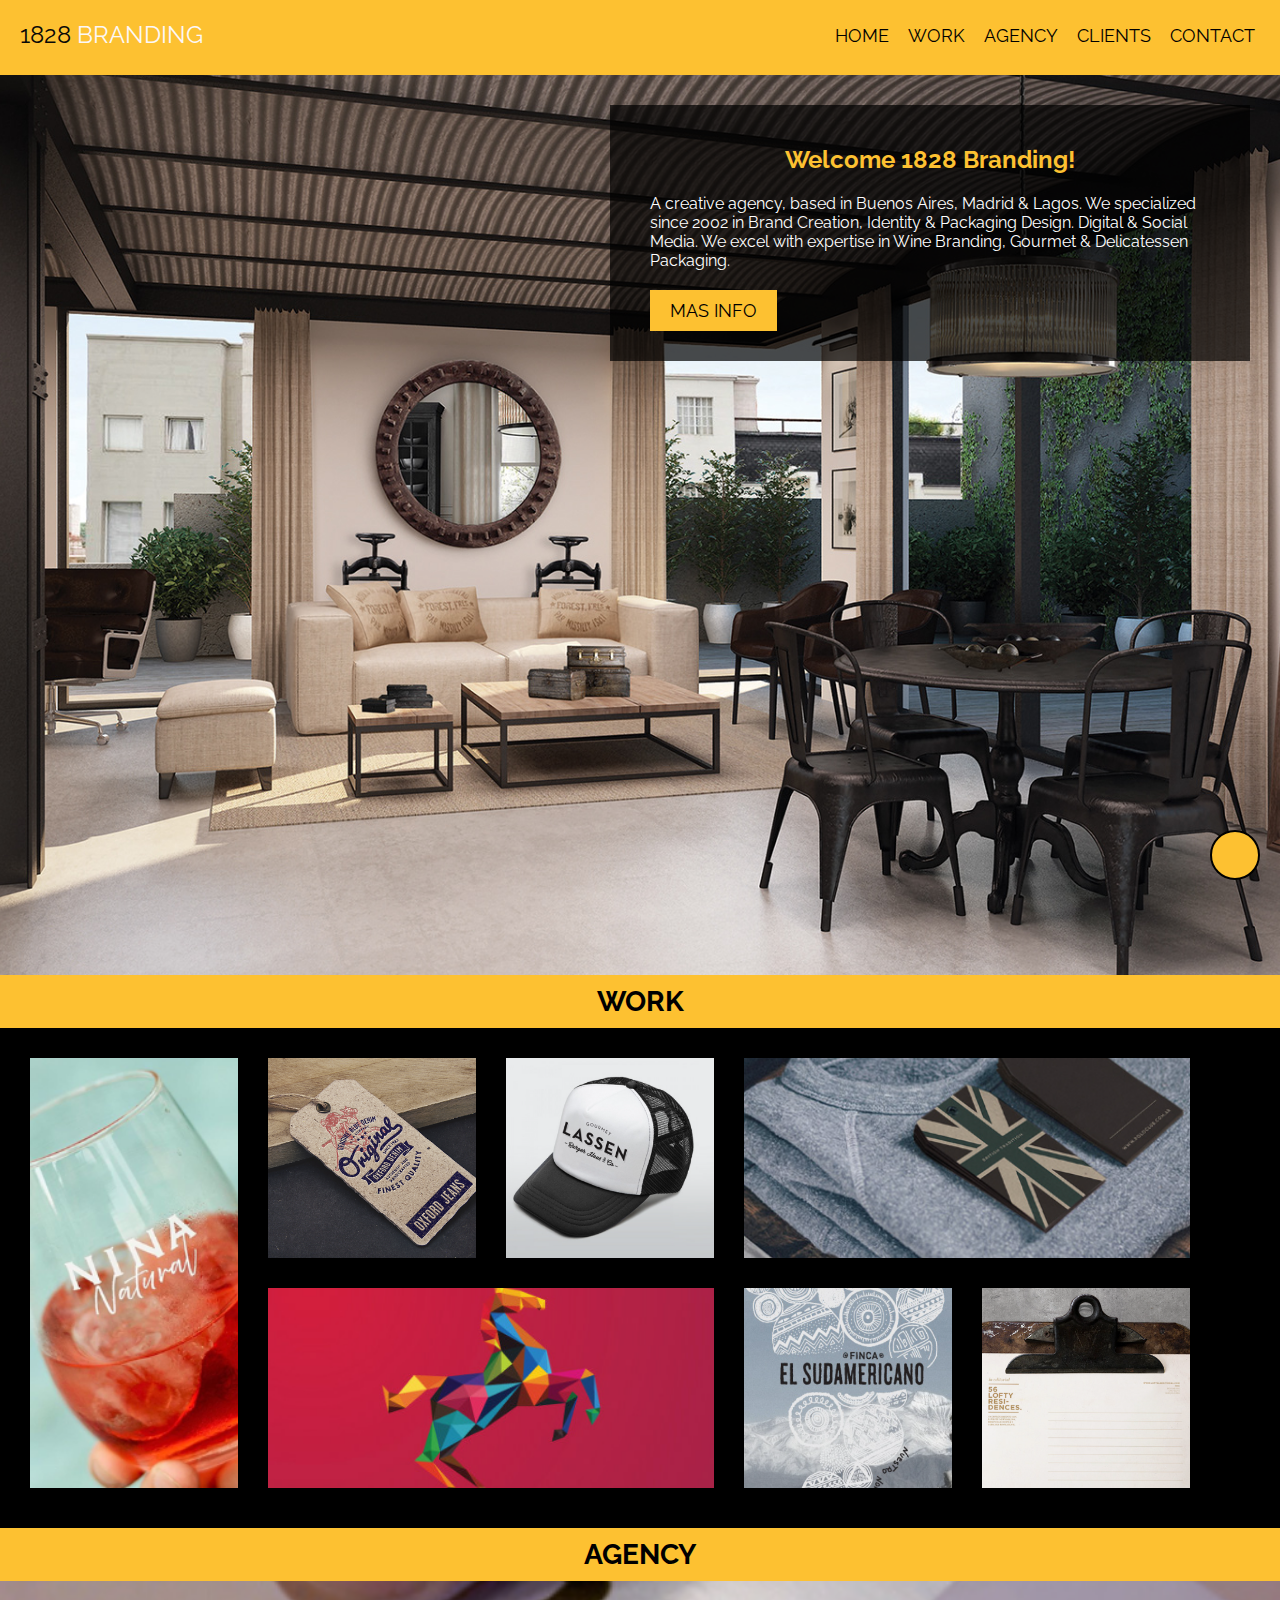
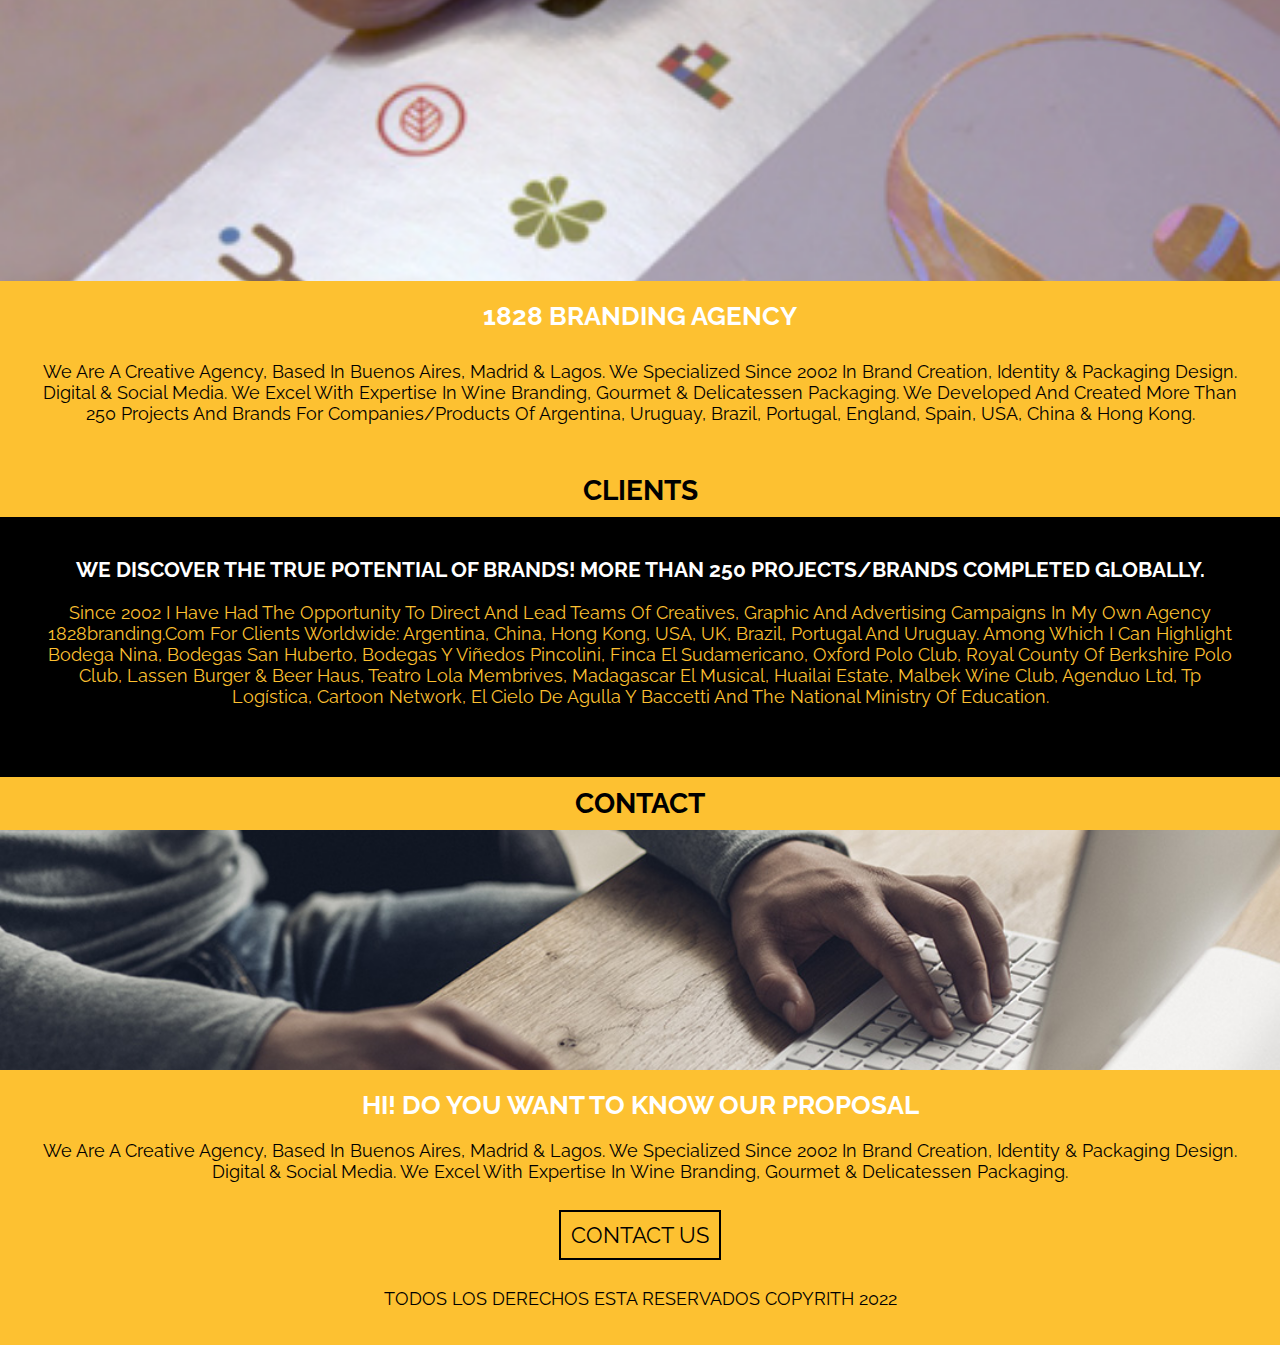
==== index.html @ c8e0cccc "inicio mi repositorio" ====
<!DOCTYPE html>
<html lang="en">
<head>
    <meta charset="UTF-8">
    <meta http-equiv="X-UA-Compatible" content="IE=edge">
    <meta name="viewport" content="width=device-width, initial-scale=1.0">
    <link rel="stylesheet" href="https://cdnjs.cloudflare.com/ajax/libs/font-awesome/6.1.1/css/all.min.css" integrity="sha512-KfkfwYDsLkIlwQp6LFnl8zNdLGxu9YAA1QvwINks4PhcElQSvqcyVLLD9aMhXd13uQjoXtEKNosOWaZqXgel0g==" crossorigin="anonymous" referrerpolicy="no-referrer" />
    <link rel="shortcut icon" href="img/loguito2.png" type="image/x-icon">
    <link rel="stylesheet" href="/css/estilos.css">
    <style>
        @import url('https://fonts.googleapis.com/css2?family=Raleway:ital,wght@0,100;0,200;0,300;0,400;0,500;0,600;0,700;0,800;0,900;1,100;1,200;1,300;1,400;1,500;1,600;1,700;1,800;1,900&display=swap');
        </style>
    <title>1828 - FULL RESPONSIVE</title>
</head>
<body>
    <header>
        <div class="logo">1828 <span>BRANDING</span></div>
        <!-- <div class="menu">
            <i class="fa-solid fa-bars"></i> -->
        <nav class="barra">
            <ul>
                <li> <a href="#">HOME</a> </li>
                <li> <a href="#work">WORK</a> </li>
                <li> <a href="#agency">AGENCY</a> </li>
                <li> <a href="#clients">CLIENTS</a> </li>
                <li> <a href="#contact">CONTACT</a> </li>
            </ul>
        </nav>
        </div>
    </header>

    <main>
        <div  class="call"> 
                <h1>Welcome 1828 Branding!</h1>
                <p>A creative agency, based in Buenos Aires, Madrid & Lagos. We specialized since 2002 in Brand Creation, Identity & Packaging Design. Digital & Social Media. We excel with expertise in Wine Branding, Gourmet & Delicatessen Packaging.</p>
                <a class="botoncall" href="#">MAS INFO</a>
        </div>
    </main>

    <h2 id="work"> WORK</h2>
    <section class="galeria">
        <div class="item item1"></div>
        <div class="item item2"></div>
        <div class="item item3"></div>
        <div class="item item4"></div>
        <div class="item item5"></div>
        <div class="item item6"></div>
        <div class="item item7"></div>
        <div class="item item8"></div>
    </section>

    <h2 id="agency">AGENCY</h2>
    <section class="agencia">
        <div class="agencyimg"></div>
        <div class="agencytext">
            <h3>1828 BRANDING AGENCY</h3>
            <p>We are a creative agency, based in Buenos Aires, Madrid & Lagos. We specialized since 2002 in Brand Creation, Identity & Packaging Design. Digital & Social Media. We excel with expertise in Wine Branding, Gourmet & Delicatessen Packaging. We developed and created more than 250 projects and brands for companies/products of Argentina, Uruguay, Brazil, Portugal, England, Spain, USA, China & Hong Kong.</p>
        </div>
    </section>

    <h2 id="clients">CLIENTS</h2>
    <section class="clientes">
        <div class="clientstext">
        <h3>WE DISCOVER THE TRUE POTENTIAL OF BRANDS! MORE THAN 250 PROJECTS/BRANDS COMPLETED GLOBALLY.</h3>
        <p>Since 2002 I have had the opportunity to direct and lead teams of creatives, graphic and advertising campaigns in my own agency 1828branding.com for clients worldwide: Argentina, China, Hong Kong, USA, UK, Brazil, Portugal and Uruguay. Among which I can highlight Bodega Nina, Bodegas San Huberto, Bodegas y Viñedos Pincolini, Finca El Sudamericano, Oxford Polo Club, Royal County of Berkshire Polo Club, Lassen Burger & Beer Haus, Teatro Lola Membrives, Madagascar El Musical, Huailai Estate, Malbek Wine Club, Agenduo Ltd, Tp Logística, Cartoon Network, El Cielo de Agulla y Baccetti and the National Ministry of Education.</p>
        </div>
    </section>

    <h2 id="contact">CONTACT</h2>
    <section class="contact">
        <div class="contactimg"></div>
        <div class="contacttext">
            <h3>HI! DO YOU WANT TO KNOW OUR PROPOSAL</h3>
            <p>We are a creative agency, based in Buenos Aires, Madrid & Lagos. We specialized since 2002 in Brand Creation, Identity & Packaging Design. Digital & Social Media. We excel with expertise in Wine Branding, Gourmet & Delicatessen Packaging.</p>
            <a href="/pages/contact.html">CONTACT US</a>
        </div>
    </section>

    <footer>
        <!-- Con "cdnj" "CDNJ"Incluimos iconos como si fueran caracteres en el html arriba de todo antes del favicon, asi levanta los links de font-awesome -->
        <p> todos los derechos esta reservados Copyrith 2022</p>
        <div class="redes">
        <a href=""><i class="fa-brands fa-facebook"></i></a>
        <a href=""><i class="fa-brands fa-instagram"></i></a>
        <a href=""><i class="fa-brands fa-behance"></i></a>
        <a href=""><i class="fa-brands fa-linkedin-in"></i></a>
        <a href=""><i class="fa-regular fa-envelope"></i></a>
        </div>
    </footer>  

    <a href="#" class="subir">
        <i class="fa-solid fa-angle-up"></i>
    
</body>
</html>
---- css/estilos.css ----
*{
    margin: 0;
    padding: 0;
    box-sizing: border-box;
    text-decoration: none;
}

html{
    scroll-behavior: smooth;
}

header {
    background-color:#fdc131;
    color: rgb(8, 8, 7);
    width: 100%;
    height: 10%;
    padding: 10px; 
    font-family: 'Raleway', sans-serif;
    display: flex;
    justify-content: space-between;
    padding: 20px;
}

.logo{
    font-size: 24px;
    float: left;
    
}
.logo span{
    color: rgb(252, 248, 248);
}

/* .menu{
    cursor: pointer;
    padding: 5px;
}

.menu:hover{
    color: #fff;

} */

.barra{
    float: right;
    padding: 5px;
}
.barra ul li{
    /* "list style" es para quitar las viñetas a la lista "ul+li" */
    /* aplico display inlineblock para que la lista quede una al lado de la otra  */
    list-style: none;
    margin-left: 15px;
    /* margin left para agregar un poco de espaciado en la lista  */
    display: inline-block;
}
.barra a{
/* es para modificar todas las "a" dentro de la lista llamda "barra" con el valor none*/
text-decoration: none;
color: #000;
float: right;
font-size: 18px;
text-transform: capitalize;
}

.barra a:hover{
    color: #fff;
}

main{
    /* height: calc(100vh - 80px); */
    height: 100vh;
    width: 100%;
    background-color: black;
    background-image: url(/img/imagenFondo.jpg);
    background-size: cover;
    background-position: center;
    font-family: 'Raleway', sans-serif;
}

h1{
    color: #fdc131;
    font-family: 'Raleway', sans-serif;
    font-size: 24px;
    margin-bottom: 20px;
    text-align: center; 
}

.call{
    width: 50%;
    height: auto;
    float: right;
    color: #fff;
    background-color: rgba(0, 0, 0, 0.7);
    /* border: 2px solid #fff; */
    padding: 40px;
    margin: 30px;
}

.call p{
    margin-bottom: 30px;
}

.botoncall{
    background-color: #fdc131;
    color:#000;
    font-size: 18px;
    font-family: 'Raleway', sans-serif;
    padding: 10px 20px;
    /* Quitar subrayado con text decoration NONE */
    text-decoration: none;
    /* border-radius: 5px;  */
    margin-bottom: 30px;
} 

.botoncall:hover{
    color:#fff;
    /* border: 2px solid #fdc131; */
    border: 1px solid #fff;

}

/* /* >>>>>>>>>>>>>>>>> INICIA WORK *>>>>>>>>>>>>>>>>>>/ */

h2{
    text-align: center; 
    background-color: #fdc131;
    font-family: 'Raleway', sans-serif;
    text-transform: capitalize;
    color: #000;
    font-size: 28px;
    padding: 10px;
}

.galeria{
    height: auto;
    /* height: calc(100vh - 80px); */
    /* height: 100vh; */
    width: 100%;
    background-color: black;
    display: grid;
    grid-template-columns: repeat(1, 1fr);
    grid-template-rows: repeat(8, 200px); 
    /* grid-template-columns: repeat(4, 1fr); version web */
    /* grid-template-rows: repeat(3, 200px); version web */
    padding: 30px;
    grid-gap: 30px;
    justify-content: space-between;
    
}

.item{
    /* border-radius: 5px; */
    /* filter: blur(0%); */
    transition: all 0.7s;
}

.item:hover{
    /* filter: blur(70%); */
    transform: scale(1.05);
    transition: all 0.7s;

}

.item1{
    background-image: url(/img/1_NinaNaturalThumb.png);
    background-position: center;
    background-size: cover;
}
.item2{
    background-image: url(/img/2_Oxford_Thumb.png);
    background-position: center;
    background-size: cover;
}
.item3{
    background-image: url(/img/3_Lassen_Thumb.png);
    background-position: center;
    background-size: cover;
}
.item4{
    background-image: url(/img/4_Polo_Thumb.png);
    background-position: center;
    background-size: cover;
}
.item5{
    background-image: url(/img/5_ElSudamericano_Thumb.png);
    background-position: center;
    background-size: cover;
}
.item6{
    background-image: url(/img/6_LaEditorial_Thumb.png);
    background-position: center;
    background-size: cover;
}
.item7{
    background-image: url(/img/7_TangoArgentino_Thumb.png);
    background-position: center;
    background-size: cover;
}
.item8{
    background-image: url(/img/8_Logos_Thumb.png);
    background-position: center;
    background-size: cover;
}

/* /* >>>>>>>>>>>>>>>>> CIERRA WORK *>>>>>>>>>>>>>>>>>>/ */


/* /* >>>>>>>>>>>>>>>>> INICIA AGENCY >>> */

.agencia{
    height: auto;
    width: 100%;
    /* background-color: black; */
    background-color: #fdc131;
    font-family: 'Raleway', sans-serif;
}

.agencyimg{
    height: 300px;
    width: 100%;
    background-image: url(/img/9_Press_Thumb.png);
    background-size: cover;
    background-position: center;
}

.agencytext{
    /* height: 400px; */
    width: 100%;
    background-color: #fdc131;
    /* border: 2px solid #000; */
    font-family: 'Raleway', sans-serif;
    text-transform: capitalize;
    text-align: center;
    color: #fff;
    font-size: 22px;
    padding: 20px;
    /* float: center; */
}

.agencytext p{
    color: #000;
    text-align: center;
    padding: 20px;
    font-size: 18px;
    margin-top: 10px;
}

/* /* >>>>>>>>>>>>>>>>> CIERRA AGENCY *>>>>>>>>>>>>>>>>>>/ */

.clientes{
    height: auto;
    width: 100%;
    color: #fff;
    background-color: #000;
    padding: 20px;
    /* margin-top: 20px; */

}

.clientes h3{
    height: auto;
    width: 100%;
    text-align: center;
    color: #fff;
    margin-bottom: 20px;
}

.clientstext{
    height: auto;
    width: 100%;
    color: #fdc131;
    font-family: 'Raleway', sans-serif;
    text-transform: capitalize;
    text-align: center;
    font-size: 18px;
    padding: 20px;
    margin-bottom: 30px;
}
/* /* >>>>>>>>>>>>>>>>> CIERRA CLIENTS *>>>>>>>>>>>>>>>>>>/ */

/* /* >>>>>>>>>>>>>>>>> INICIA CONTACT >>> */
.contact{
    height: auto;
    width: 100%;
    background-color: #fdc131;
    /* display: flex; */
    /* text-align: center;  */
    /* float: right; */
   
}

.contactimg{
    height: 240px;
    width: 100%;
    background-image: url(/img/contacto.jpg);
    background-position: center;
    background-size: cover;
}

.contacttext{
    /* height: 400px; */
    width: 100%;
    background-color: #fdc131;
    /* border: 2px solid #000; */
    font-family: 'Raleway', sans-serif;
    text-transform: capitalize;
    text-align: center;
    color: #fff;
    font-size: 22px;
    padding: 20px;
    /* float: center; */
}

.contacttext p{
    /* height: 100%; */
    /* width: 100%; */
    color: #000;
    background-color: #fdc131;
    /* font-weight: lighter; */
    font-size: 18px;
    padding: 20px;
    /* margin: center; */
    margin-bottom: 20px;
}

.contacttext a{
    height: 100%;
    width: 100%;
    color: #000;
    background-color: #fdc131;
    border: 2px solid #000;
    /* font-weight: lighter; */
    font-size: 22px;
    padding: 10px;
}

.contacttext a:hover{
    color: #fff;
    border: 2px solid #fff;
    
}

/* CONTACT // SECCION HTML */
.formx{
    height: auto;
    width: 100%;
    font-size: 20px;
    font-variant: small-caps;
    background-color: #fdc131;
    font-family: 'Raleway', sans-serif;
    padding: 40px;
    color: #fff;
}

/* /* >>>>>>>>>>>>>>>>> CIERRA CONTACT *>>>>>>>>>>>>>>>>>>/ */

/* /* >>>>>>>>>>>>>>>>> INICIA FOOTER >>> */

footer{
    height: auto;
    width: 100%;
    text-align: center;
    font-size: 18px;
    text-transform: uppercase;
    background-color: #fdc131;
    padding: 20px;
    /* margin-top: 30PX; */
}

footer p{
    margin-bottom: 16px;
    font-family: 'Raleway', sans-serif;
}

footer .redes i{
    font-size: 30px;
    color: #000;
    letter-spacing: 18px;
    background-color: #fdc131;
    /* margin-top: 20px; */
}

footer .redes i:hover{
    color: #fff;
}

.subir{
    height: 50px;
    width: 50px;
    background-color: #fdc131;
    text-align: center;
    line-height: 50px;
    border: 2px solid #000;
    position: fixed;
    bottom: 20px;
    right: 20px;
    border-radius: 50%;
    font-size: 27px;
    color: #000;
}

.subir:hover{
    color: #fff;
    background-color: #fdc131;
    border: 2px solid #fdc131;
}

/* /* >>>>>>>>>>>>>>>>> CIERRA FOOTER *>>>>>>>>>>>>>>>>>>/ */

/* MEDIA QUERY PANTALLA 360PX CELULAR */

@media only screen and (min-width:360px) {
    .header{
        /* height: calc(100vh - 80px); */
        /* text flex: wrap; */
        text-align: center;
        justify-content: center;
        /* display: none; */
    }
    .barra{
        float: none;
        padding: 5px;
    }

    .main{
        height: max-content;
    }
    .galeria {
        grid-template-columns: 1fr 1fr ;
        min-height: 100%;
        width: 100%;
    }
}

/* MEDIA QUERY PANTALLA 600PX A 768PX TABLET */

@media only screen and (min-width:600px) and (max-width:768px) {
    .call {
        min-height: 300px;
    }
    .galeria {
        grid-template-columns: repeat(3, 1fr);
        height: 100%;
        width: 100%;
        justify-content: space-between;
    }
    .item1 {
        grid-column: 1/3;
        grid-row: 1/2;
    }
    .item2 {
        grid-column: 3/4;
        grid-row: 1/2;
    }
    .item3 {
        grid-column: 1/2;
        grid-row: 2/3;
    }
    .item4 {
        grid-column: 2/4;
        grid-row: 2/3;
    }
    .item5 {
        grid-column: 1/2;
        grid-row: 3/5;
    }
    .item6 {
        grid-column: 2/3;
        grid-row: 3/4;
    }
    .item7{
        grid-column: 3/4;
        grid-row: 3/5;
    }
    .item8 {
        grid-column: 2/3;
        grid-row: 4/4;
    }
}

/* MEDIA QUERY PANTALLA 768PX PC */

@media only screen and (min-width:768px) {
    .galeria{
        grid-template-columns: repeat(4, 1fr);
        grid-template-rows: repeat(3, 200px);
        grid-template-areas: "img1 img1 img2 img3"
                             "img4 img5 img6 img6"
                             "img7 img7 img8 img8";
        height: auto;
        width: 100%;
        justify-content: space-between;
    }
    .item1{
        grid-area: img1;
    }
    .item2{
        grid-area: img2;
    }
    .item3{
        grid-area: img3;
    }
    .item4{
        grid-area: img4;
    }
    .item5{
        grid-area: img5;
    }
    .item6{
        grid-area: img6;
    }
    .item7{
        grid-area: img7;
    }
    .item8{
        grid-area: img8;
    }

}

/* MEDIA QUERY PANTALLA 1024PX PC-WIDESCREEN */

@media only screen and (min-width:1024px) {
    .galeria{
        grid-template-columns: repeat(5, 1fr);
        grid-template-rows: repeat(2, 200px);
        grid-template-areas: "img1 img2 img3 img4 img4"
                             "img1 img8 img8 img5 img6";
    height: 500px;
    width: auto;
    justify-content: space-between;
}
    .item1{
        grid-area: img1;
    }
    .item2{
        grid-area: img2;
    }
    .item3{
        grid-area: img3;
    }
    .item4{
        grid-area: img4;
    }
    .item5{
        grid-area: img5;
    }
    .item6{
        grid-area: img6;
    }
    .item7{
        grid-area: img7;
    }
    .item8{
        grid-area: img8;
    }

}
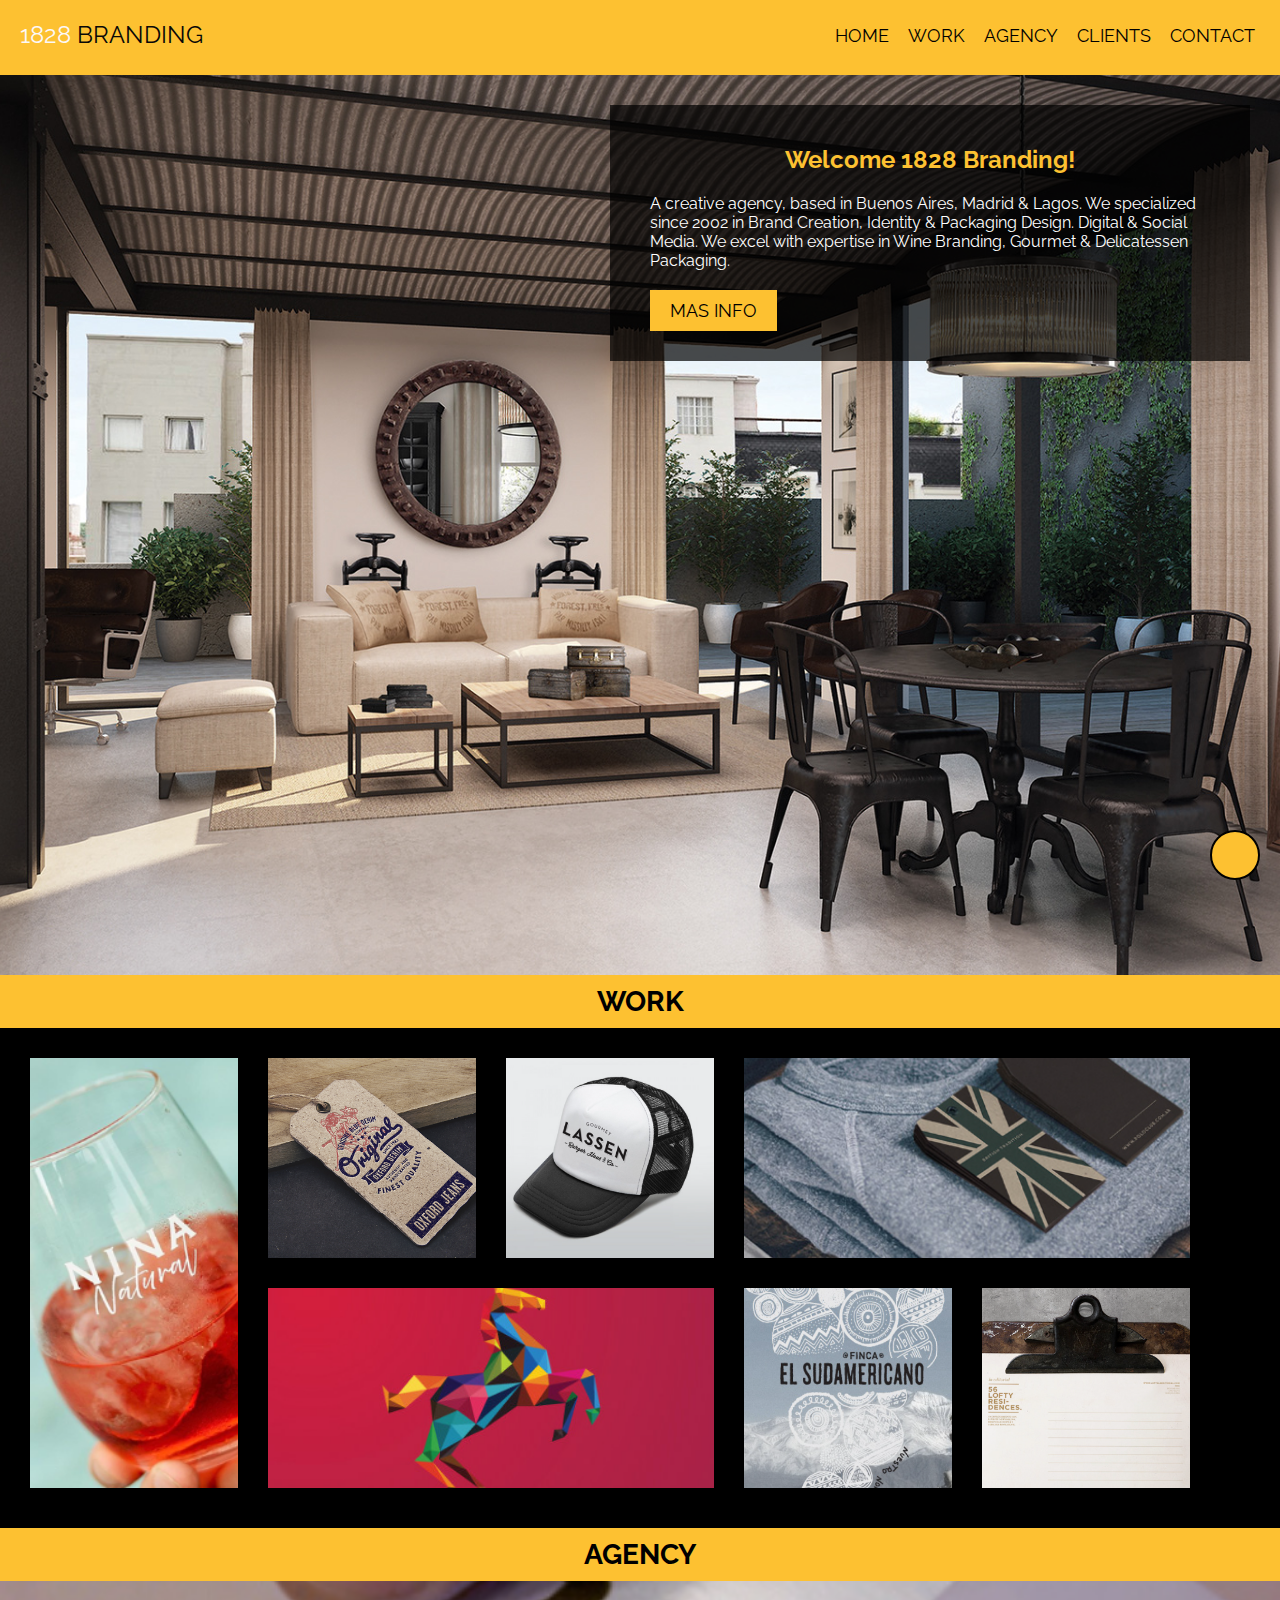
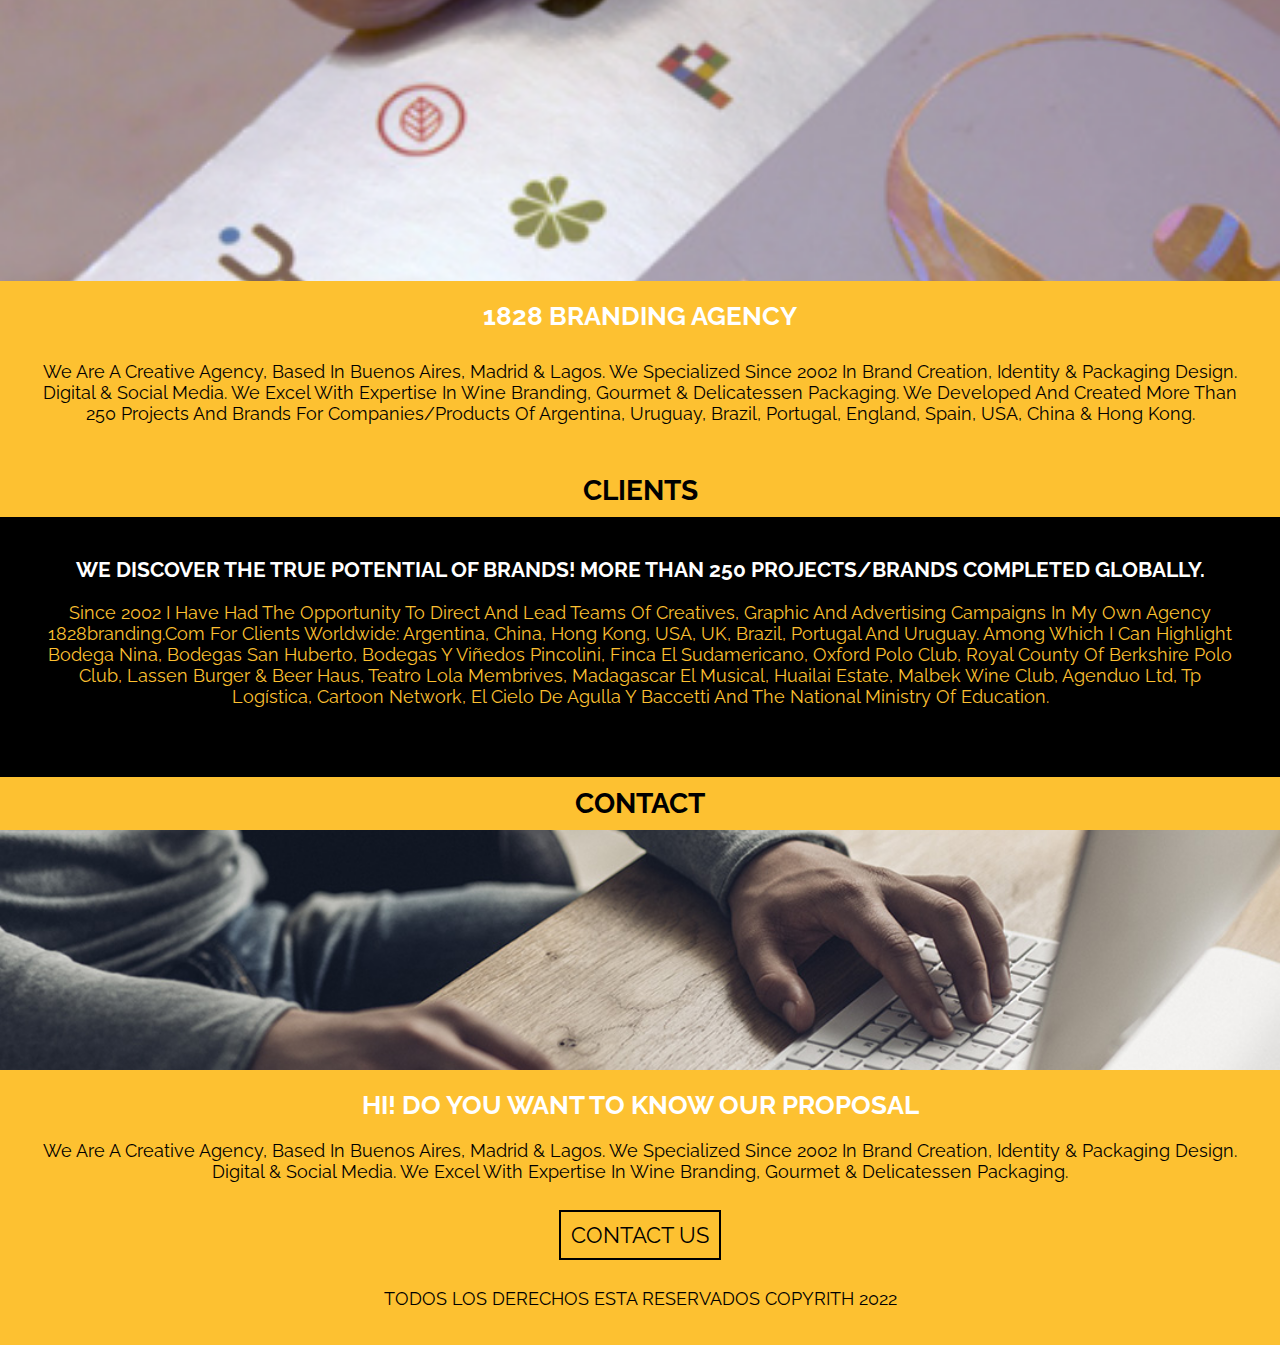
==== commit 478c5b5d: "Agrego cambios" ====
--- a/index.html
+++ b/index.html
@@ -10,11 +10,11 @@
     <style>
         @import url('https://fonts.googleapis.com/css2?family=Raleway:ital,wght@0,100;0,200;0,300;0,400;0,500;0,600;0,700;0,800;0,900;1,100;1,200;1,300;1,400;1,500;1,600;1,700;1,800;1,900&display=swap');
         </style>
-    <title>1828 - FULL RESPONSIVE</title>
+    <title>1828 - GIT</title>
 </head>
 <body>
     <header>
-        <div class="logo">1828 <span>BRANDING</span></div>
+        <div class="logo"><span>1828 </span>BRANDING</div>
         <!-- <div class="menu">
             <i class="fa-solid fa-bars"></i> -->
         <nav class="barra">
